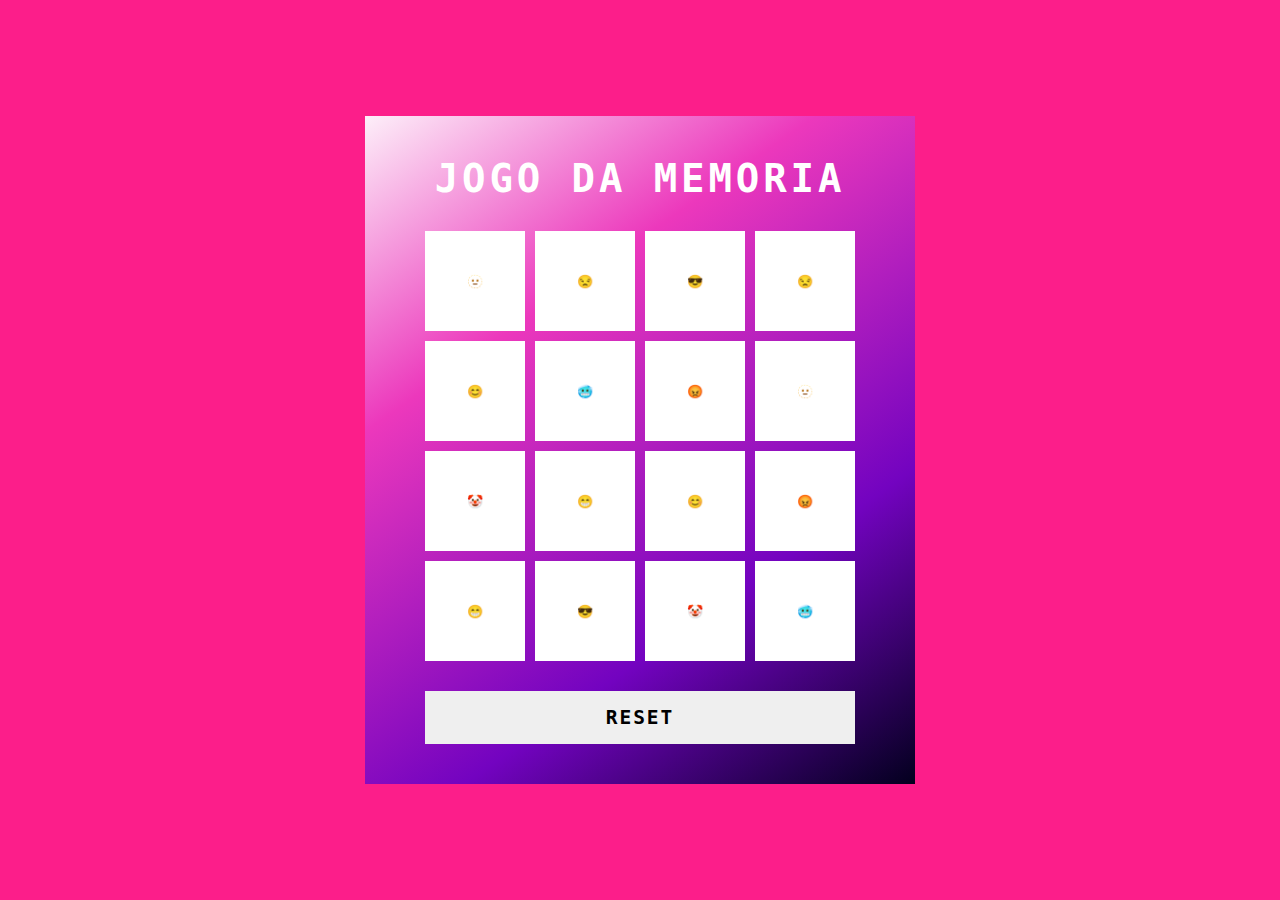
==== indesx.html @ 7b976597 "v0.2" ====
<!DOCTYPE html>
<html lang="en">
<head>
    <meta charset="UTF-8">
    <meta name="viewport" content="width=device-width, initial-scale=1.0">
    <title>Jogo da memória</title>
    <link rel="stylesheet" href="src/styles/reset.css">
    <link rel="stylesheet" href="src/styles/main.css">
</head>
<body>
    <div class="container">
        <h2>JOGO DA MEMORIA</h2>
        <div id="game"></div>
        <button id="reset" type="button" onclick="window.location.reload()">RESET</button>
    </div>
    <script src="./src/scripts/main.js"></script>
</body>
</html>
---- src/styles/main.css ----
body{
    display: flex;
    align-items: center;
    justify-content: center;
    min-height: 100vh;
    background-color: #fc1e8a;
}
.container {
    position: relative;
    display: flex;
    flex-direction: column;
    justify-content: center;
    align-items: center;
    gap: 30px;
    background: linear-gradient(
        325deg,
        #03001e 0%,
        #7303c0 30%,
        #ec38bc 70%,
        #fdeff9 100%);
    padding: 40px 60px;
}
h2 {
    font-size: 3em;
    color: #fff;
    text-transform: uppercase;
    letter-spacing:  0.1em;
}

#reset{
    padding: 15px 20px;
    width: 100%;
    color: #000;
    border: none;
    font-size: 1.5em;
    letter-spacing: 0.1em;
    text-transform: uppercase;
    cursor: pointer;
    font-weight: 600;

}
#reset:focus {
    color: #ec38bc;
    background-color: #262809;
}

#game {
    width: 430px;
    height: 430px;
    display: flex;
    flex-wrap: wrap;
    gap: 10px;
    transform-style: preserve-3d;
    perspective: 500px;
}
.item{
    position: relative;
    width: 100px;
    height: 100px;
    display: flex;
    align-items: center;
    justify-content: center;
    background-color: #fff;
}
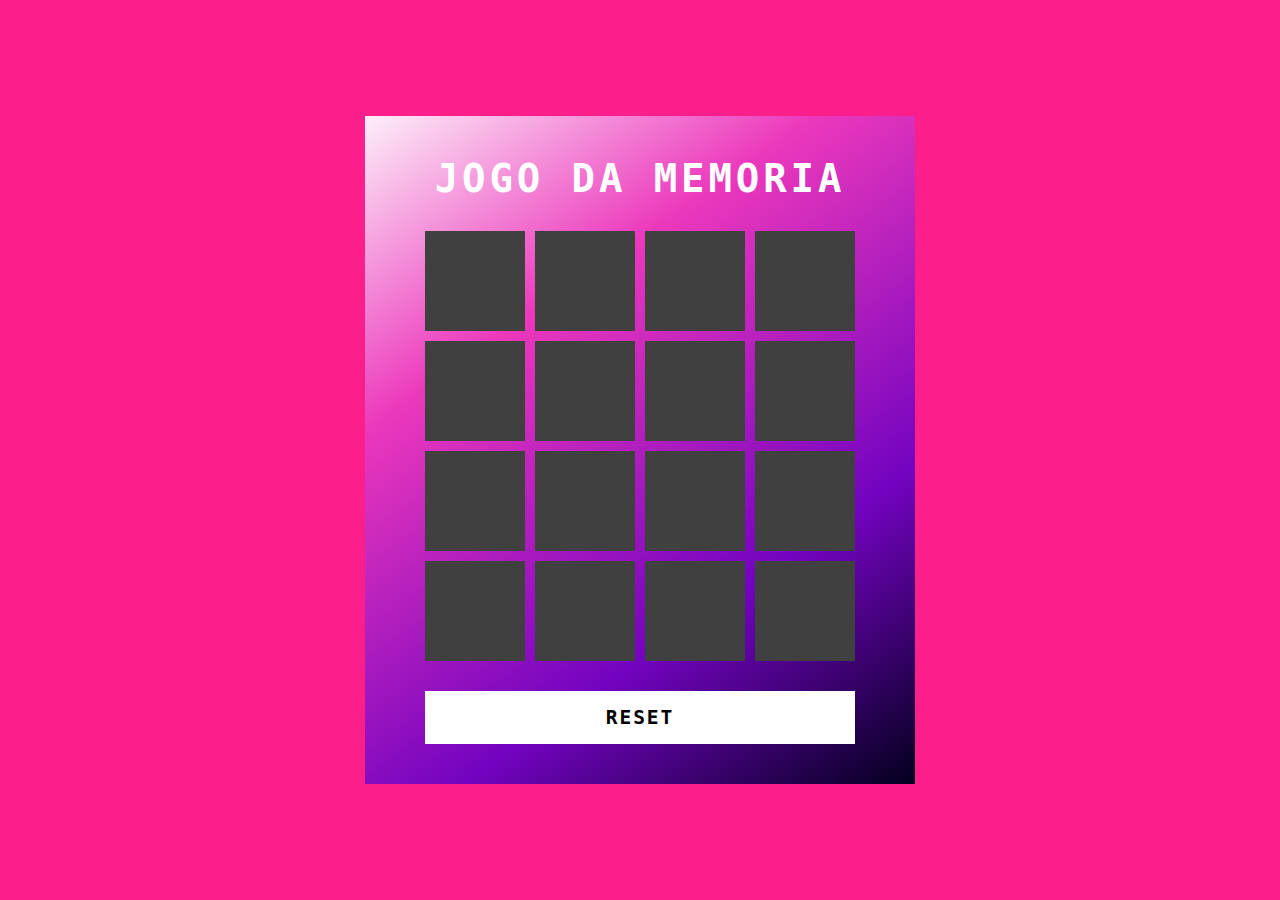
==== commit 4f97f1f6: "v1" ====
--- a/indesx.html
+++ b/indesx.html
@@ -10,8 +10,8 @@
 <body>
     <div class="container">
         <h2>JOGO DA MEMORIA</h2>
-        <div id="game"></div>
-        <button id="reset" type="button" onclick="window.location.reload()">RESET</button>
+        <div class="game"></div>
+        <button class="reset" type="button" onclick="window.location.reload()">RESET</button>
     </div>
     <script src="./src/scripts/main.js"></script>
 </body>
--- a/src/styles/main.css
+++ b/src/styles/main.css
@@ -1,11 +1,13 @@
-body{
+body {
     display: flex;
+    justify-content: center;
     align-items: center;
-    justify-content: center;
     min-height: 100vh;
-    background-color: #fc1e8a;
-}
-.container {
+    background: #fc1e8a;
+    user-select: none;
+  }
+  
+  .container {
     position: relative;
     display: flex;
     flex-direction: column;
@@ -13,38 +15,41 @@
     align-items: center;
     gap: 30px;
     background: linear-gradient(
-        325deg,
-        #03001e 0%,
-        #7303c0 30%,
-        #ec38bc 70%,
-        #fdeff9 100%);
+      325deg,
+      #03001e 0%,
+      #7303c0 30%,
+      #ec38bc 70%,
+      #fdeff9 100%
+    );
     padding: 40px 60px;
-}
-h2 {
+  }
+  
+  h2 {
     font-size: 3em;
     color: #fff;
     text-transform: uppercase;
-    letter-spacing:  0.1em;
-}
-
-#reset{
+    letter-spacing: 0.1em;
+  }
+  
+  .reset {
     padding: 15px 20px;
     width: 100%;
     color: #000;
+    background-color: #fff;
     border: none;
     font-size: 1.5em;
     letter-spacing: 0.1em;
     text-transform: uppercase;
     cursor: pointer;
     font-weight: 600;
-
-}
-#reset:focus {
+  }
+  
+  .reset:focus {
     color: #ec38bc;
     background-color: #262809;
-}
-
-#game {
+  }
+  
+  .game {
     width: 430px;
     height: 430px;
     display: flex;
@@ -52,8 +57,9 @@
     gap: 10px;
     transform-style: preserve-3d;
     perspective: 500px;
-}
-.item{
+  }
+  
+  .item {
     position: relative;
     width: 100px;
     height: 100px;
@@ -61,4 +67,28 @@
     align-items: center;
     justify-content: center;
     background-color: #fff;
-}+  
+    font-size: 3em;
+    transform: rotateY(180deg);
+    transition: 0.35s;
+  }
+  
+  .item::after {
+    content: "";
+    position: absolute;
+    inset: 0;
+    background: #404040;
+    /* opacity: 0.85; */
+    transition: 0.35s;
+    transform: rotateY(0deg);
+    backface-visibility: hidden;
+  }
+  
+  .item.boxOpen {
+    transform: rotateY(0deg);
+  }
+  
+  .boxOpen::after,
+  .boxMatch::after {
+    transform: rotateY(180deg);
+  }